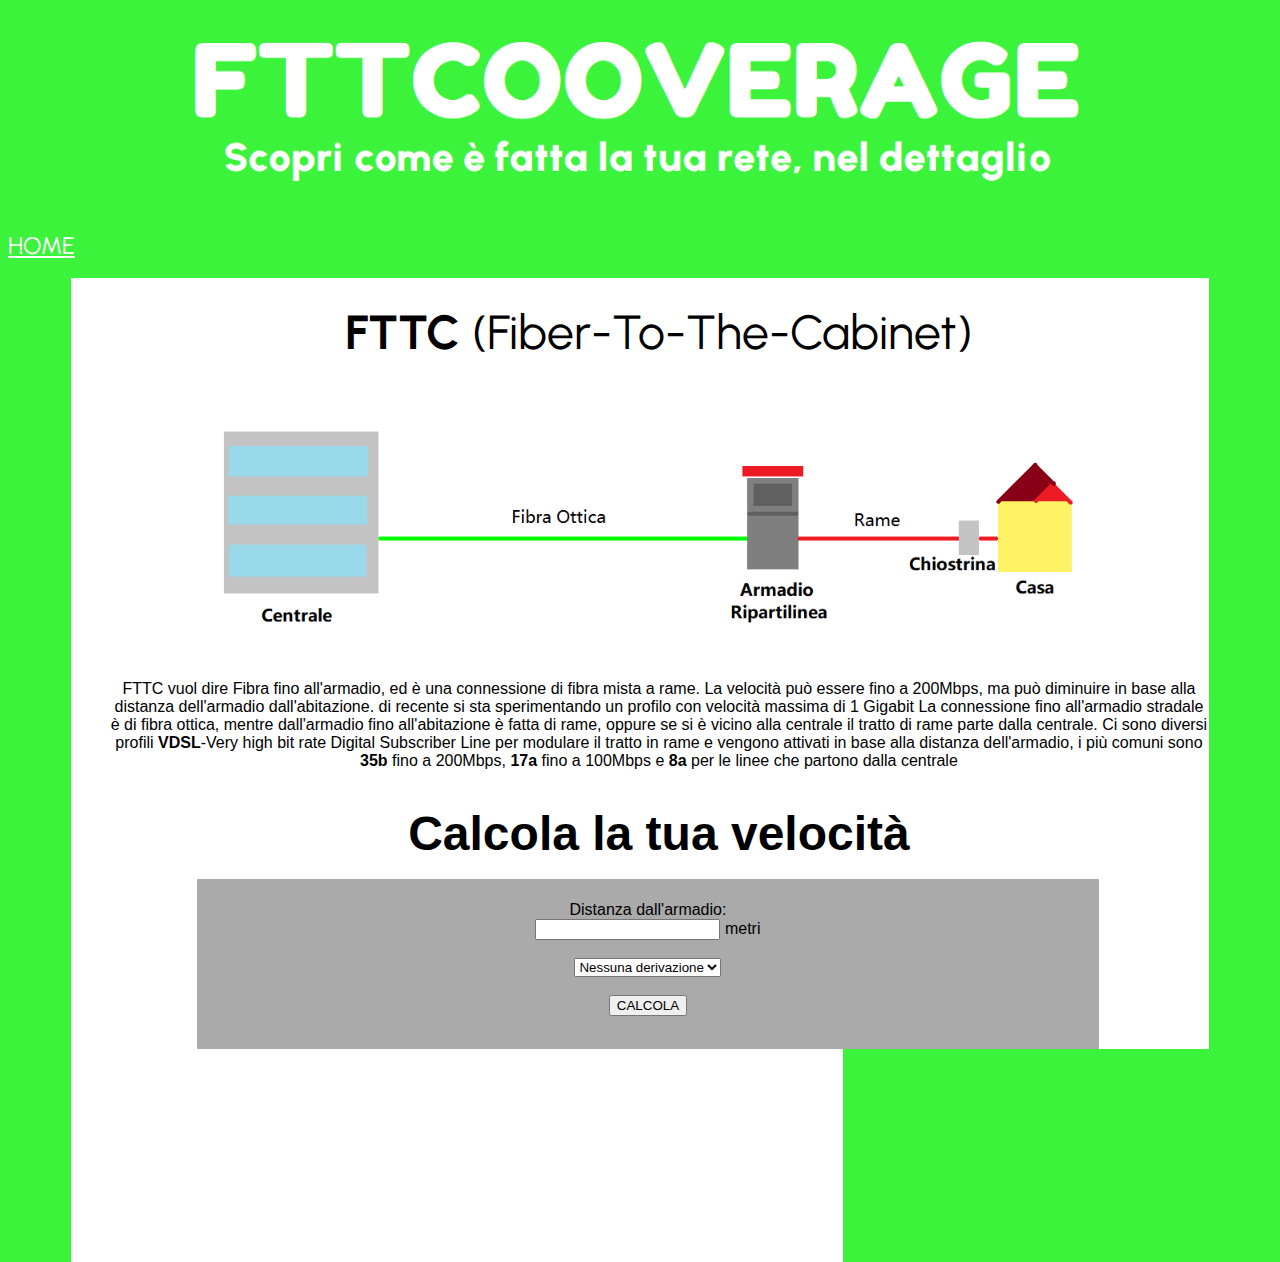
==== index.html @ 28e17635 "Rename fttcvrgfttc.html to index.html" ====
<!DOCTYPE html>
<html lang="en">
<head>
    <meta charset="UTF-8">
    <meta http-equiv="X-UA-Compatible" content="IE=edge">
    <meta name="viewport" content="width=device-width, initial-scale=1.0">
    <title>Copertura FTTC - FTTCooverage(TM)</title>
    <link rel="icon" href="favicon.png" type="image/x-icon">
    <link href="https://fonts.googleapis.com/css2?family=Urbanist:wght@0,100;0,200;0,300;0,400;0,500;0,600;0,700;0,800;0,900;1,100;1,200;1,300;1,400;1,500;1,600;1,700;1,800&display=swap" rel="stylesheet">
    <link href="styles-fttc.css" rel="stylesheet" type="text/css">
</head>
<body>
    <div id="Sfondo_sopra">
        <img class="flexy" src="Banner sopra.png">
    </div>
    <div id="pages">
        
        <div id="Home"><font size="5" face="Urbanist"><a style="color: white" href="fttcooverage.github.io">HOME</a></font></div><br>
    </div>
    <div id="sitebody">
        <div id="Titolo-1">
            <font face="Urbanist" size="7"><b>FTTC</b> (Fiber-To-The-Cabinet)</font>
        </div>
        <div id="Architettura">
            <img class="flexy" src="FTTC Archittettura.png">
        </div>
        <div id="Definizione-FTTC">
            <font face="Arial" size="3">
                FTTC vuol dire Fibra fino all'armadio, ed è una connessione di fibra mista a rame.
                La velocità può essere fino a 200Mbps, ma può diminuire in base alla distanza dell'armadio
                dall'abitazione. di recente si sta sperimentando un profilo con velocità massima
                di 1 Gigabit
                La connessione fino all'armadio stradale è di fibra ottica, mentre dall'armadio fino all'abitazione
                è fatta di rame, oppure se si è vicino alla centrale il tratto di rame parte dalla centrale.
                Ci sono diversi profili <b>VDSL</b>-Very high bit rate Digital Subscriber Line per modulare il tratto in rame
                e vengono attivati in base alla distanza dell'armadio, i più comuni sono <b>35b</b> fino a
                200Mbps, <b>17a</b> fino a 100Mbps e <b>8a</b> per le linee che partono dalla centrale
            </font>
        </div>
        <script src="http://www.openlayers.org/api/OpenLayers.js"></script>
        <br>
        <br>
        <div id="Calcolo-velocità">
            <div id="Intestazione">
            <font face="Arial" size="7px" text-align="center">
                <b>Calcola la tua velocità</b>
            </font>
            </div>
            <br>
            <div id="Distanza-e-pulsante">
                <font face=Arial size="3">Distanza dall'armadio:<form name="form" method="get">
                    <input type="number" name="Distanza" size="20"></input> metri
                    <br><br><select name="Derivazione"><option value="0">Nessuna derivazione</option><option value="1">Derivata (.)</option><option value="2">Derivata doppia (..)</option></select>
                </form>
                <br>
                <button id="Pulsante-Calcolo" size="20" onclick="setmode('vdsl2')">CALCOLA</button>
            </div>
            <div id="Risultato-velocità">
                <font face=Arial size="5">
            <script>
                function calcolavelocita() {
                    n1 = document.getElementsByName("Distanza")[0].value;
                    if (n1 > 1200) {
                        velocita = "<10";
                        velocita35b = "<10";
                        velocitaup = "<1";
                        velocitaup35 = "<1";
                    } else {if (n1 > 1100) {
                        velocita = 14;
                        velocita35b = 15;
                        velocitaup = 3;
                        velocitaup35 = 3;
                    }/*If1100M*/ else {if (n1 > 1000) {
                        velocita = 18;
                        velocita35b = 20;
                        velocitaup = 5;
                        velocitaup35 = 6
                    }/*If1000M*/ else {if (n1 > 900) {
                        velocita = 20;
                        velocita35b = 20;
                        velocitaup = 7;
                        velocitaup35 = 8;
                    }/*If900M*/ else {if (n1 > 850) {
                        velocita = 22;
                        velocita35b = 25;
                        velocitaup = 8;
                        velocitaup35 = 10;
                    }/*If850M*/ else {if (n1 > 800) {
                        velocita = 30;
                        velocita35b = 35;
                        velocitaup = 10;
                        velocitaup35 = 12;
                    }/*If800M*/ else {if (n1 > 700) {
                        velocita = 35;
                        velocita35b = 38;
                        velocitaup = 11;
                        velocitaup35b = 14;
                    }/*If700M*/ else {if (n1 > 600) {
                        velocita = 40;
                        velocita35b = 45;
                        velocitaup = 12;
                        velocitaup35 = 15;
                    }/*If600M*/ else {if (n1 > 500) {
                        velocita = 45;
                        velocita35b = 55;
                        velocitaup = 14;
                        velocitaup35 = 16;
                    } else {if (n1 > 450) {
                        velocita = 60;
                        velocita35b = 75;
                        velocitaup = 16;
                        velocitaup35 = 18;
                    } else {if (n1 > 400) {
                        velocita = 65;
                        velocita35b = 105;
                        velocitaup = 18;
                        velocitaup35 = 20;
                    } else {if (n1 > 300) {
                        velocita = 75;
                        velocita35b = 125;
                        velocitaup = 20;
                        velocitaup35 = 20;
                    } else {if (n1 > 200) {
                        velocita = 80;
                        velocita35b = 135;
                        velocitaup = 20;
                        velocitaup35 = 20;
                    } else {if (n1 > 150) {
                        velocita = 90;
                        velocita35b = 160;
                        velocitaup = 20;
                        velocitaup35 = 20;
                    } else {if (n1 > 100) {
                        velocita = 95;
                        velocita35b = 170;
                        velocitaup = 20;
                        velocitaup35 = 20;
                    } else {if (n1 < 100) {
                        velocita = ">100";
                        velocita35b = ">200";
                        velocitaup = ">20";
                        velocitaup35 = ">20";

                    }
                    }
                    }
                    }
                    }
                    }
                    }
                    }
                    }
                    }
                    }
                    }//else850M
                    }//else900M
                    }//else1000M
                    }//else1100M
                }//else1200M
                velocitamax = (velocita + (((1200 - n1) / 100 - 20) + (24 + ((1200 - n1) / 50)) - ((1200 - n1) / 80)));
                velocitabond = (velocita * 2 - (0.02 * n1));
                velocitamax35b = ((((59000 + (Math.pow(4,(6 - (n1 / 100))) * 1000)) / 1000 + ((55 - ((1000 - n1) / 10)) * 2)) + (velocitamax * 1.3)) / 2)
                if (profilodsl == 'vdsl2') {
                velocitadefinitiva = velocita
                } else {
                velocitadefinitiva = velocita35b
                }
                document.getElementById("Risultato-velocità-100Mbps").style.display="block";
                document.getElementById("Risultato-velocità-premessa").innerHTML = "La tua velocità stimata in VDSL2 è di ";
                document.getElementById("Risultato-velocità-100Mbps").innerHTML = velocitadefinitiva + "Mbps in download"
                if (profilodsl == 'vdsl2') {
                document.getElementById("Risultato-velocità-upload-100Mbps").innerHTML = velocitaup + "Mbps in upload"
                } else {
                document.getElementById("Risultato-velocità-upload-100Mbps").innerHTML = velocitaup35 + "Mbps in upload"
                }
                document.getElementById("001").innerHTML = "Velocità stimata"
                document.getElementById("002").innerHTML = "Informazioni DSL - A breve"
                /*Evdsl e distanza inferiore a 600 metri*/if (profilodsl == 'evdsl' && n1 < 600) {
                document.getElementById("maxspeedds100m").innerHTML = "Max:" + ((((59000 + (Math.pow(4,(6 - (n1 / 100))) * 1000)) / 1000 + ((55 - ((1000 - n1) / 10)) * 2)) + (velocitamax * 1.3)) / 2) + "Mbps"
                } else {if (n1 < 100) {
                if (profilodsl = 'vdsl2') {document.getElementById("maxspeedds100m").innerHTML = "Max:108Mbps"} else {document.getElementById("maxspeedds100m").innerHTML = "Max:216Mbps"}
                } else {
                document.getElementById("maxspeedds100m").innerHTML = "Max:" + (velocita + (((1200 - n1) / 100 - 20) + (24 + ((1200 - n1) / 50)) - ((1200 - n1) / 80))) + "Mbps"
                }}
                document.getElementById("maxspeedupstream").innerHTML = "Max:" + (velocitaup / 2 + 10) + "Mbps"
                }
            </script>
            <p id="Risultato-velocità-premessa" style="display: block;"></p>
            <br><b><p id="001" style="display: block;"></p></b>
            <div id="VelocitaDS" style="display: block;">
            <b><span class="green"><p id="Risultato-velocità-100Mbps"></p></span></b>
            <span class="maxi"><p id="maxspeedds100m"></p></span>
            </div>
            <div id="VelocitaUS">
            <b><span class="green"><p id="Risultato-velocità-upload-100Mbps"></p></span></b>
            <span class="maxi"><p id="maxspeedupstream"></p></span>
            </div>
            <br>
            <br>
            <br>
            <br><b><p id="002"></p></b>
            <b><span class="green"><p id="Risultato-velocità-200Mbps"></p></span></b>            <b><span class="green"><p id="Risultato-velocità-upload-200Mbps"></p></span></b>
            </font>
            </div>
            <div id="Risultato-attenuazione">
            </div>
            <div id="Informazioni-generali">
                <font face="Arial" size="5">
                    <script>
                        function mostrainfogenerali() {
                        document.getElementById("Informazioni-generali").style.display="block"
                        if (n1 > 150) {
                            snr = "6dB"
                        } else {snr = "12dB"}
                        if (profilodsl == 'evdsl') {
                            showprofile = "EVDSL"
                        } else {if (profilodsl == 'gfast') {
                            showprofile = "G.FAST"
                        } else {showprofile = "VDSL2"}}
                        document.getElementById("Modulazione").innerHTML = "<b>Modulazione</b>" + showprofile;
                        document.getElementById("IntSNRConsigliato").innerHTML = "<b>SNRm Consigliato</b>";
                        document.getElementById("SNR-Consigliato").innerHTML = snr }
                        function setmode(modulazione) {
                        profilodsl = modulazione;
                        calcolavelocita();
                        calcolaattenuazione();
                        mostrainfogenerali();
                        }
                        function mode(modulazione) {
                            profilodsl = modulazione;
                        }
                    </script>
                    <p id="Modulazione"></p>
                    <img src="evdsl-button.png" onclick="setmode('evdsl')"> <img src="gfast-button.png" onclick="setmode('gfast')"> <img src="vdsl2-button.png" onclick="setmode('vdsl2')">
                    <br><p id="IntSNRConsigliato"></p>
                    <p id="SNR-Consigliato"></p>
                    <img id="SNRHelp" onclick="SNRHelp()" src="helpbutton.png"></button>
                    <script>
                        function SNRHelp() {
                            alert("L'SNRm (Signal to Noise Ratio Margin), comunemente detto margine di rumore è un filtro per ridurre il rumore. Più alto è il valore e più la linea è stabile, ma ha meno portante")
                        }
                    </script>
                </font>
                <font face="Arial" size="5">
                    <script>
                        function calcolaattenuazione() {
                            document.getElementById("Risultato-attenuazione").style.display ="block"
                            if (n1 < 50) {
                                attenuazione = "Meno di 1dB";
                            } else {if (n1 < 60) {
                                attenuazione = "1dB";
                            } else {if (n1 < 100) {
                                attenuazione = "2dB";
                            } else {if (n1 < 150) {
                                attenuazione = "3dB";
                            } else {if (n1 < 200) {
                                attenuazione = "5dB";
                            } else {if (n1 < 250) {
                                attenuazione = "8dB";
                            } else {if (n1 < 300) {
                                attenuazione = "10dB";
                            } else {if (n1 < 350) {
                                attenuazione = "11dB";
                            } else {if (n1 < 400) {
                                attenuazione = "12dB";
                            } else {if (n1 < 450) {
                                attenuazione = "15dB";
                            } else {if (n1 < 500) {
                                attenuazione = "16dB";
                            } else {if (n1 < 550) {
                                attenuazione = "18dB";
                            } else {if (n1 < 600) {
                                attenuazione = "19dB";
                            } else {if (n1 < 650) {
                                attenuazione = "20dB";
                            } else {if (n1 < 700) {
                                attenuazione = "22dB";
                            }
                            }
                            }
                            }
                            }
                            }
                            }
                            }
                            }
                            }
                            }
                            }
                            }
                            }
                            }
                            document.getElementById("Risultato-attenuazione-100o200Mbps").innerHTML = attenuazione
                            document.getElementById("Risultato-attenuazione-titolo").innerHTML = "L'attenuazione della linea è"
                        }
                    </script>
                <p id="Risultato-attenuazione-titolo"></p>
                <br>
                <p id="Risultato-attenuazione-100o200Mbps">*</p><font size="2">*Il calcolo è stato fatto
                    prendendo in considerazione
                    la banda US2
                </font>
                <br>
                <button id="Attenuazione" onclick="alert02()">Cosa è?</button>
                <script>
                    function alert02() {
                        alert("L'attenuazione rallenta la linea e può variare in base alla distanza dall'armadio, dalla qualità dei materiali e dal tipo di doppino utilizzato. Se il valore è molto diverso da quello della linea di casa è consigliato sezionare l'impianto o chiamare un tecnico")
                    }
                </script>
                <br>
                <br>
                <br>
                </font>
            </div>
        </div>
    </div>
</body>
</html>
---- styles-fttc.css ----
body {
    background-color: #3CF33C;
}
#Sfondo_sopra {
    text-align: center;
    background-color: #3CF33C;
}
#sitebody {
    text-align: center;
    background-color: #FFFFFF;
    margin-left: 5%;
    margin-right: 5%;
    padding-top: 2%;
    padding-left: 3%;
}
#Calcolo_velocità {
    height: 651.96px;
}
#Distanza-e-pulsante {
    padding-top: 2%;
    padding-bottom: 3%;
    margin-right: 10%;
    margin-left: 8%;
    background-color: #AAAAAA;
}
#Risultato-velocità {
    float: left;
    margin-right: 0px;
    width: 70.2%;
    margin-left: -3.5%;
    background-color: white;
}
#Informazioni-generali {
    float: right;
    margin-left: 0px;
    margin-right: 0px;
    background-color:white;
    width: 33%;
    display: none;
}
#VelocitaDS {
    float: left;
    text-align: center;
    margin-left: 10%;
}
#VelocitaUS {
    float: right;
    text-align: center;
    margin-right: 10%;
}
.green {
    color: #008900;
    font-size: 25px;
}
.maxi {
    font-size: 20px;
}
.flexy {max-width: 80%;};
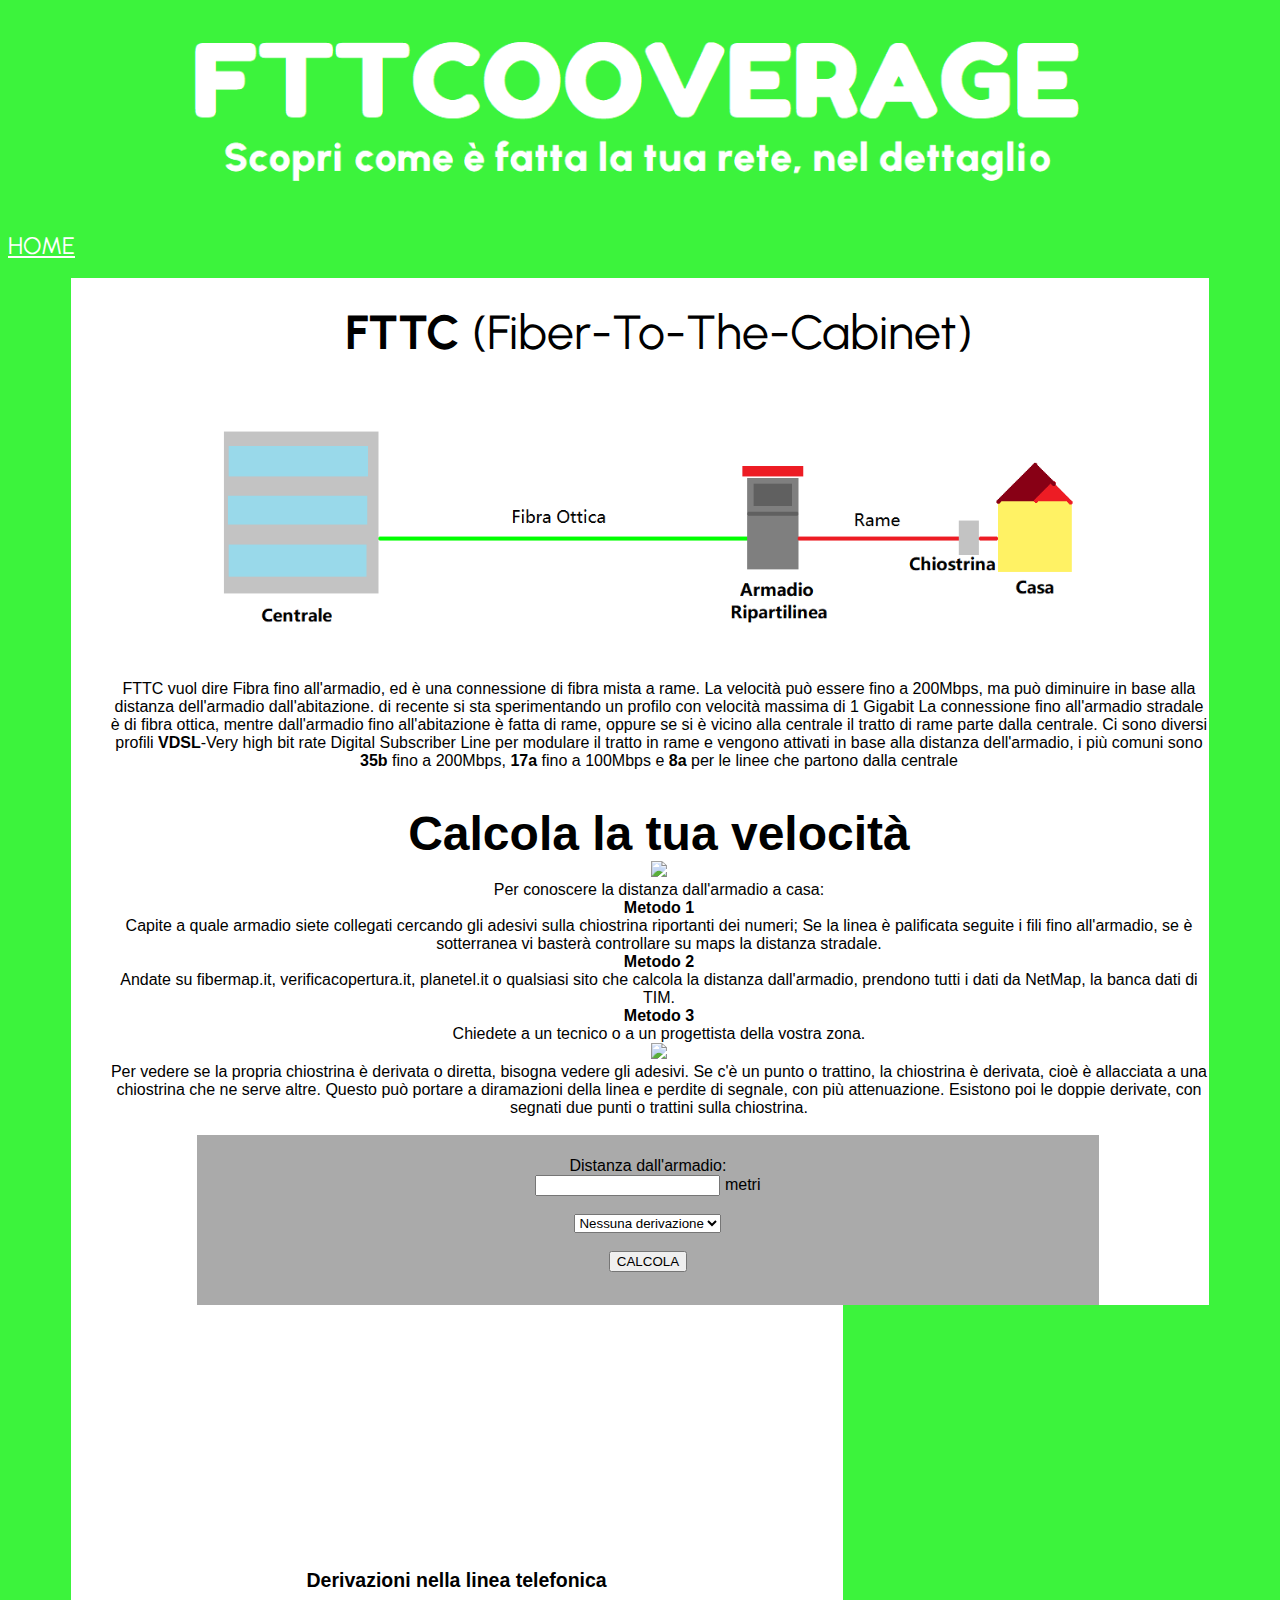
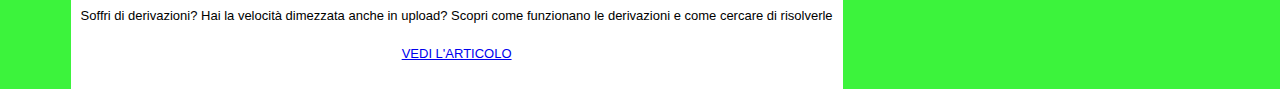
==== commit 8c702db4: "Rename fttcvrgfttc.html to index.html" ====
--- a/index.html
+++ b/index.html
@@ -37,7 +37,6 @@
                 200Mbps, <b>17a</b> fino a 100Mbps e <b>8a</b> per le linee che partono dalla centrale
             </font>
         </div>
-        <script src="http://www.openlayers.org/api/OpenLayers.js"></script>
         <br>
         <br>
         <div id="Calcolo-velocità">
@@ -46,11 +45,31 @@
                 <b>Calcola la tua velocità</b>
             </font>
             </div>
+            <div id="Tratta-Rame" style="text-align: center">
+                <font face="Arial" size="3" text-align="center">
+                <img src="distanza.png" class="flexy">
+                <br>
+                Per conoscere la distanza dall'armadio a casa:
+                <br><b>Metodo 1</b><br>Capite a quale armadio siete collegati cercando gli adesivi sulla chiostrina riportanti dei numeri;
+                Se la linea è palificata seguite i fili fino all'armadio, 
+                se è sotterranea vi basterà controllare su maps la distanza stradale.
+                <br><b>Metodo 2</b><br>Andate su fibermap.it, verificacopertura.it, planetel.it o qualsiasi sito che calcola la distanza dall'armadio, prendono tutti i dati da NetMap, la banca dati di TIM.
+                <br><b>Metodo 3</b><br>Chiedete a un tecnico o a un progettista della vostra zona.
+                </font>
+            </div>
+            <div id="Derivate" style="text-align: center">
+                <font face="Arial" size="3" text-align="center">
+                <img src="Derivate.png">
+                <br>Per vedere se la propria chiostrina è derivata o diretta, bisogna vedere gli adesivi. Se c'è un punto o trattino, la chiostrina è derivata,
+                cioè è allacciata a una chiostrina che ne serve altre. Questo può portare a diramazioni della linea e perdite di segnale, con più attenuazione.
+                Esistono poi le doppie derivate, con segnati due punti o trattini sulla chiostrina.
+                </font>
+            </div>
             <br>
             <div id="Distanza-e-pulsante">
                 <font face=Arial size="3">Distanza dall'armadio:<form name="form" method="get">
-                    <input type="number" name="Distanza" size="20"></input> metri
-                    <br><br><select name="Derivazione"><option value="0">Nessuna derivazione</option><option value="1">Derivata (.)</option><option value="2">Derivata doppia (..)</option></select>
+                    <input type="number" name="Distanza" size="20" onfocus="document.getElementById('Tratta-Rame').style.display='block'; document.getElementById('Derivate').style.display='none'"></input> metri
+                    <br><br><select name="Derivazione" onfocus="document.getElementById('Tratta-Rame').style.display='none'; document.getElementById('Derivate').style.display='block'"><option value="0">Nessuna derivazione</option><option value="1">Derivata (.)</option><option value="2">Derivata doppia (..)</option></select>
                 </form>
                 <br>
                 <button id="Pulsante-Calcolo" size="20" onclick="setmode('vdsl2')">CALCOLA</button>
@@ -157,6 +176,7 @@
                     }//else1000M
                     }//else1100M
                 }//else1200M
+                document.getElementById("Articoli-Consigliati").style.display="block";
                 velocitamax = (velocita + (((1200 - n1) / 100 - 20) + (24 + ((1200 - n1) / 50)) - ((1200 - n1) / 80)));
                 velocitabond = (velocita * 2 - (0.02 * n1));
                 velocitamax35b = ((((59000 + (Math.pow(4,(6 - (n1 / 100))) * 1000)) / 1000 + ((55 - ((1000 - n1) / 10)) * 2)) + (velocitamax * 1.3)) / 2)
@@ -175,6 +195,7 @@
                 }
                 document.getElementById("001").innerHTML = "Velocità stimata"
                 document.getElementById("002").innerHTML = "Informazioni DSL - A breve"
+                document.getElementById("003").innerHTML = "La velocità della linea è inferiore rispetto alle tue aspettative? Scopri come migliorarla qua sotto"
                 /*Evdsl e distanza inferiore a 600 metri*/if (profilodsl == 'evdsl' && n1 < 600) {
                 document.getElementById("maxspeedds100m").innerHTML = "Max:" + ((((59000 + (Math.pow(4,(6 - (n1 / 100))) * 1000)) / 1000 + ((55 - ((1000 - n1) / 10)) * 2)) + (velocitamax * 1.3)) / 2) + "Mbps"
                 } else {if (n1 < 100) {
@@ -199,6 +220,19 @@
             <br>
             <br>
             <br><b><p id="002"></p></b>
+            <div id="Articoli-Consigliati">
+                <br><b><p id="003"></p></b>
+                <div id="Articolo-Derivazioni">
+                    <div id="Contenuto-Articolo-Derivazioni">
+                    <font face="sans-serif" size="2">
+                    <h2 class="Titolo-Articolo">Derivazioni nella linea telefonica</h2>
+                    <p class="Descrizione-Articolo">Soffri di derivazioni? Hai la velocità dimezzata anche in upload?
+                        Scopri come funzionano le derivazioni e come cercare di risolverle</p>
+                    <a href="https://www.youtube.com/watch?v=dQw4w9WgXcQ" class="Bottone-Articolo">VEDI L'ARTICOLO</a>
+                    </font>
+                </div>
+            </div>
+            </div>
             <b><span class="green"><p id="Risultato-velocità-200Mbps"></p></span></b>            <b><span class="green"><p id="Risultato-velocità-upload-200Mbps"></p></span></b>
             </font>
             </div>
@@ -298,7 +332,7 @@
                 <br>
                 <p id="Risultato-attenuazione-100o200Mbps">*</p><font size="2">*Il calcolo è stato fatto
                     prendendo in considerazione
-                    la banda US2
+                    la banda DS1
                 </font>
                 <br>
                 <button id="Attenuazione" onclick="alert02()">Cosa è?</button>
